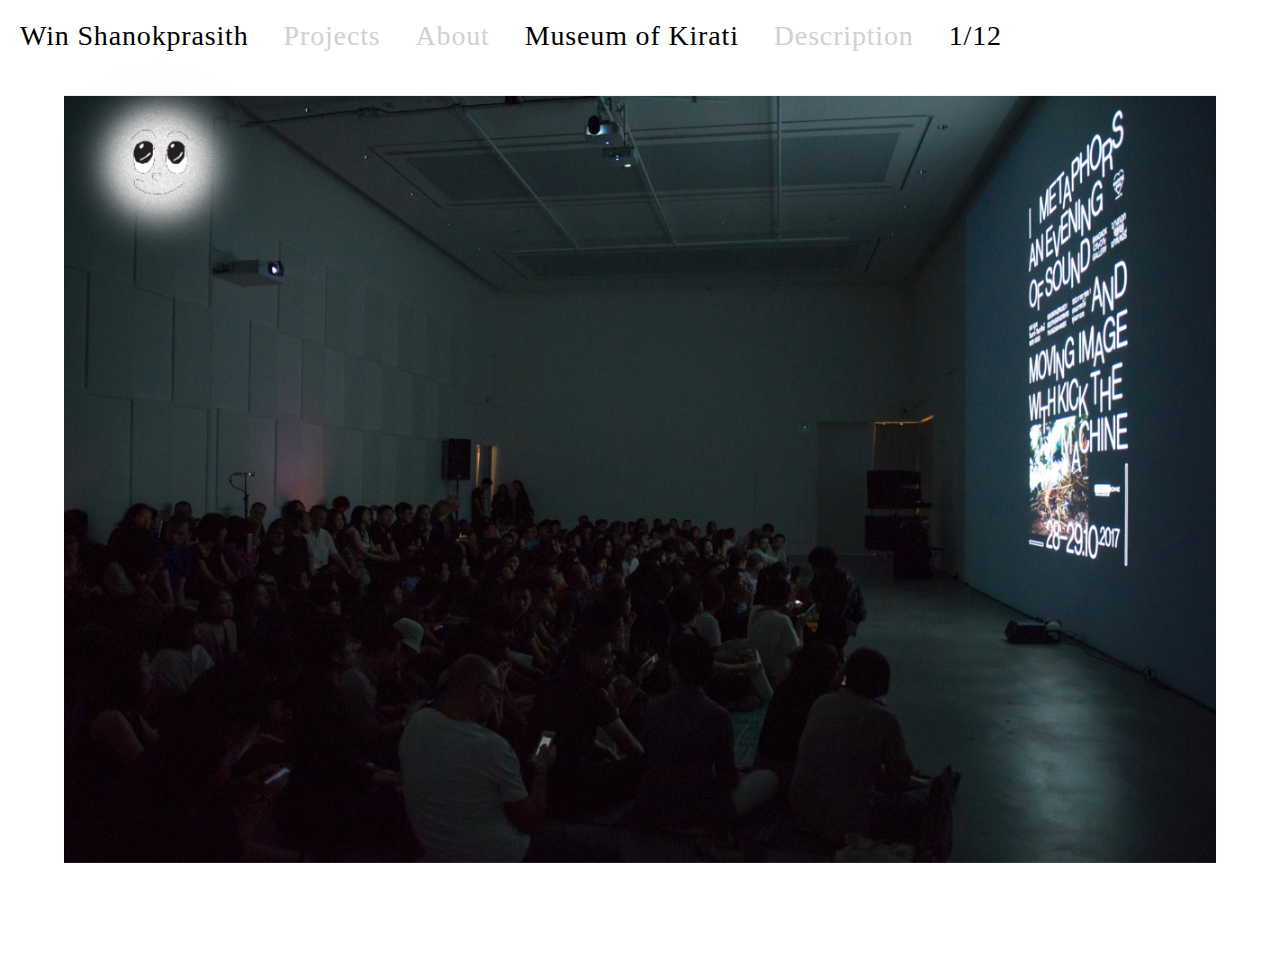
==== index.html @ 20990c18 "upload files" ====
<!doctype html>
<html lang="en">
  <head>
    <title>Win Shanokprasith</title>
    <meta charset="utf-8">
    <link rel="stylesheet" href="stylesheet.css">
	<link rel="stylesheet" type="text/css" href="MyFontsWebfontsKit.css">
  </head>

<body>
     <div class="a"><img src="images/icons/ghost.png" class="ghost"></div>
<!-- <div class="smileyface"><img src="images/popup/smileyface.svg"><div class="blurbackground"></div></div>
 --><div class="topnav sticky-top">
    	 	 	<p class="black link">Win Shanokprasith</p>
                <p class="projects-toggle"><span class="hover">Projects</span>
                    <span class="projects-expand link">
                        <span class="lineheight"></span>
                        <a href="projects-grid.html">Grid</a>
                        <br>
                        List
                    </span>
                </p> 
    	 	 	<p class="information-margin information-toggle"><span class="hover">About</span>
                    <span class="information-expand">
                        <span class="lineheight"></span>
                        Education<br><span class="lineheight"></span>
                        Pratt Institute<br>
                        Certification of Graphic Design<br>
                        2016–2017<br><br>
                        Maryland Institute College of Art<br>
                        BFA in Painting<br>
                        2011–2015<br><br>
                        Employment<br><span class="lineheight"></span>
                        Common Name<br>
                        Project Projects<br>
                        Studio Lin<br>
                        Freshkills Park<br>
                    </span>
                </p> 
    	 	 	<p class="black">Museum of Kirati</p>
    	 	 	<p class="description-toggle"><span class="hover">Description</span>
                    <span class="description-expand">
                        <span class="lineheight"></span>
                        Museum of Kirati is an solo-exhibition by Chulayarnnon Siriphol at Bangkok CityCity Gallery.
                    </span>
                </p>    
                <p class="black">1/12</p>
                <p class="backtoimages">Back to Images</p>
                <img class="exit-toggle" src="images/icons/exit.png">
    </div>

    <div class="container justify-center index">
            <div class="slideButtons">
                <span class="prev"></span>
                <span class="next"></span>
            </div>
                <ul class="gallery" id="olympGallery">
                    <li><img src="images/ktm/1.jpg"></li>
                    <li><img src="images/ktm/2.jpg"></li>
                    <li><img src="images/ktm/3.jpg"></li>
                    <li><img src="images/ktm/4.jpg"></li>
                    <li><img src="images/ktm/postcard.png"></li>
                    <li><img src="images/ktm/poster.jpg"></li>
                </ul>
    </div> 
   

      
     <script src="https://ajax.googleapis.com/ajax/libs/jquery/3.2.1/jquery.min.js"></script>
    <script src="app.js"></script>     
<!-- Optional JavaScript -->
<!-- jQuery first, then Popper.js, then Bootstrap JS -->
<!-- 		<script src="https://code.jquery.com/jquery-3.2.1.slim.min.js" integrity="sha384-KJ3o2DKtIkvYIK3UENzmM7KCkRr/rE9/Qpg6aAZGJwFDMVNA/GpGFF93hXpG5KkN" crossorigin="anonymous">
		</script>
	  <script src="https://cdnjs.cloudflare.com/ajax/libs/popper.js/1.12.3/umd/popper.min.js" integrity="sha384-vFJXuSJphROIrBnz7yo7oB41mKfc8JzQZiCq4NCceLEaO4IHwicKwpJf9c9IpFgh" crossorigin="anonymous">
	  </script>
	  <script src="https://maxcdn.bootstrapcdn.com/bootstrap/4.0.0-beta.2/js/bootstrap.min.js" integrity="sha384-alpBpkh1PFOepccYVYDB4do5UnbKysX5WZXm3XxPqe5iKTfUKjNkCk9SaVuEZflJ" crossorigin="anonymous">
	  </script> -->
</body>

</html>
---- stylesheet.css ----
/* http://meyerweb.com/eric/tools/css/reset/ 
   v2.0 | 20110126
   License: none (public domain)
*/

html, body, div, span, applet, object, iframe,
h1, h2, h3, h4, h5, h6, p, blockquote, pre,
a, abbr, acronym, address, big, cite, code,
del, dfn, em, img, ins, kbd, q, s, samp,
small, strike, strong, sub, sup, tt, var,
b, u, i, center,
dl, dt, dd, ol, ul, li,
fieldset, form, label, legend,
table, caption, tbody, tfoot, thead, tr, th, td,
article, aside, canvas, details, embed, 
figure, figcaption, footer, header, hgroup, 
menu, nav, output, ruby, section, summary,
time, mark, audio, video {
	margin: 0;
	padding: 0;
	border: 0;
	font-size: 100%;
	font: inherit;
	vertical-align: baseline;
}
/* HTML5 display-role reset for older browsers */
article, aside, details, figcaption, figure, 
footer, header, hgroup, menu, nav, section {
	display: block;
}

ol, ul {
	list-style: none;
}
blockquote, q {
	quotes: none;
}
blockquote:before, blockquote:after,
q:before, q:after {
	content: '';
	content: none;
}
table {
	border-collapse: collapse;
	border-spacing: 0;
}

/*=======================================*/

html, body{
	font-family: TimesNRMTStd-Cond;
	line-height:115% !important;
	font-size:28px !important;
	letter-spacing:0.03em; 
	margin:0;
	padding:0;
	box-sizing:none;
	border:0;
	overflow:hidden;
}

a{
	text-decoration:none;
	color:black;
}


div.a{
position:fixed;
z-index:99;
}

.smileyface{
	position:absolute;
	z-index:99;
	width:100%;
	height:100%;
}

/*.blurbackground{
	position:absolute;
	z-index:98;
	width:100%;
	height:100%;
	background:white;
	opacity:0.3;
	filter: blur(30px);
}*/

.ghost{
	width:200px;
	height:200px;
}

.topnav {
	display:absolute;
	padding:20px;
	margin: 0px 0px 0px 0px;
	width:100%;
	top:0;
	z-index:10;
}

.topnav p{
	font-size:28px;
	float:left;
	padding-right:35px;
}

p{
	font-size:28px;
	font-family: TimesNRMTStd-Cond;
	letter-spacing:0.03em;
	line-height:115%;
	color:#d0d1d4;
}

.black{
	color:black;
}

.hover:hover{
	color:black;
}


.slideButtons{
}

.prev.next{
	margin-top:50px;
}

.prev {
	position:absolute;
	left:0px;
	width:50%;
	height:100%;
	background:red;
	opacity:0;
	z-index:2;
}

.next {
	position:absolute;
	right:0;
	width:50%;
	height:100%;
	background:blue;
	opacity:0;
	z-index:2;
}

.prev:hover{
	cursor: url(https://image.ibb.co/mFXK7w/left.png), auto !important;
	z-index:2;
}


.next:hover{
	cursor: url(https://image.ibb.co/hOH80G/right.png), auto !important;
	z-index:2;
}

.justify-center{
	display: flex;
 	justify-content: center;
}

.description-expand{
	position:absolute;
	width:600px;
	z-index:900;
}


.information-expand{
/*	display:none;*/
	position:absolute;
	width:450px;
	z-index:900;
}

.projects-expand{
	position:absolute;
	z-index:900;
}


.col {
  	padding-right:15px;
}

.TimesNRMTStd-Cond {
	font-family: TimesNRMTStd-Cond;
	font-weight: normal;
	font-style: normal;
}


.topmargin{
	top:-30px;
}

.greytype {
	color: grey !important;;
}

.whitetype {
	color:white;
}

.flushright {
	text-align:right;
}



/*img{
	height:900px;
}*/


.exit-toggle {
	float:right;
	height:30px;
	margin-right:50px;
	display:none;
}

.exit-toggle:hover {
	cursor:url('https://ibb.co/eRKQVG'),auto;
}

.projects-toggle:hover{
	cursor:pointer;
}

.information-toggle:hover{
	cursor:pointer;
}

.description-toggle:hover{
	cursor:pointer;
}

.backtoimages:hover{
	cursor:pointer;
}

.container{
	margin-top:20px;
	width:100%;
	text-align:center;
	height:100% !important;
	padding-bottom:30px;
}

/*.gallery-size{
	height: calc(100vh - 103px)!important;
	margin-bottom:30px;
}*/

.gallery {
 	overflow:hidden;
 	width:100%;
 	height:100%;
 	position:absolute;
 	left:0;
 	right:0;
 	box-sizing: border-box;
 	z-index:1; 
}

.gallery ul{
	list-style-type: none;
}

.gallery li{
	list-style-type: none;
	display:none;
	vertical-align:middle;
}

.gallery li:first-child{
	display:block;
}

/*.gallery img{
	display: inline-block;
	vertical-align: middle;
	padding-top:20px;
	padding-bottom:20px;
	width:90%;
	max-height:90%;
	max-width:1300px;
}*/

.gallery img{
	position: absolute;
	max-width:90%;
	max-height:90%;
	top:50%;
	left:50%;
	transform:translate(-50%,-54%);
}

.relativepositioning{
	position:relative;
}

.splash p{
	position:absolute;
	height:100%;
	width:100%;
	background:white;
	z-index:999;
	display:flex;
	justify-content:center;
	align-items:center;
	font-size:200px;
	line-height:90%;
	text-align:center;
	letter-spacing:-1px;
	color:black;
}

/*======================*/

.projects{
	position:relative;
	margin:0 auto;
}

.projects img{
	padding:30px;
	display: inline-block;
	width:40%;
}

.projects li{
	display:block;
}

.backtoimages{
	display:none;
}

.projects p{
	position:absolute;
}

.lineheight{
	display:block;
	height:15px;
}

/*===========================*/

.table-row{
	position:relative;
	overflow:hidden;
}

.table-row:before{
	content:"";
	display:table;

}

.table-row:after{
	content: "";
	height:1px;
	width:100%;
	background:black;
	position:absolute;
	bottom:0;
}

.table-row:after{
	clear:both;
}

div.hidden{
	display:none;
}
---- MyFontsWebfontsKit.css ----
/**
 * @license
 * MyFonts Webfont Build ID 3490843, 2017-11-29T14:58:13-0500
 * 
 * The fonts listed in this notice are subject to the End User License
 * Agreement(s) entered into by the website owner. All other parties are 
 * explicitly restricted from using the Licensed Webfonts(s).
 * 
 * You may obtain a valid license at the URLs below.
 * 
 * Webfont: TimesNRMTStd-Cond by Monotype 
 * URL: https://www.myfonts.com/fonts/mti/times-new-roman/std-condensed/
 * Copyright: Font software Copyright 1992, 1995, 2002 Adobe Systems Incorporated. Typeface designs Copyright 1991, 2002, 2010 The Monotype Corporation. All rights reserved.
 * Licensed pageviews: 250,000
 * 
 * 
 * License: https://www.myfonts.com/viewlicense?type=web&buildid=3490843
 * 
 * © 2017 MyFonts Inc
*/


/* @import must be at top of file, otherwise CSS will not work */
@import url("//hello.myfonts.net/count/35441b");

  
@font-face {font-family: 'TimesNRMTStd-Cond';src: url('webfonts/35441B_0_0.eot');src: url('webfonts/35441B_0_0.eot?#iefix') format('embedded-opentype'),url('webfonts/35441B_0_0.woff2') format('woff2'),url('webfonts/35441B_0_0.woff') format('woff'),url('webfonts/35441B_0_0.ttf') format('truetype');}
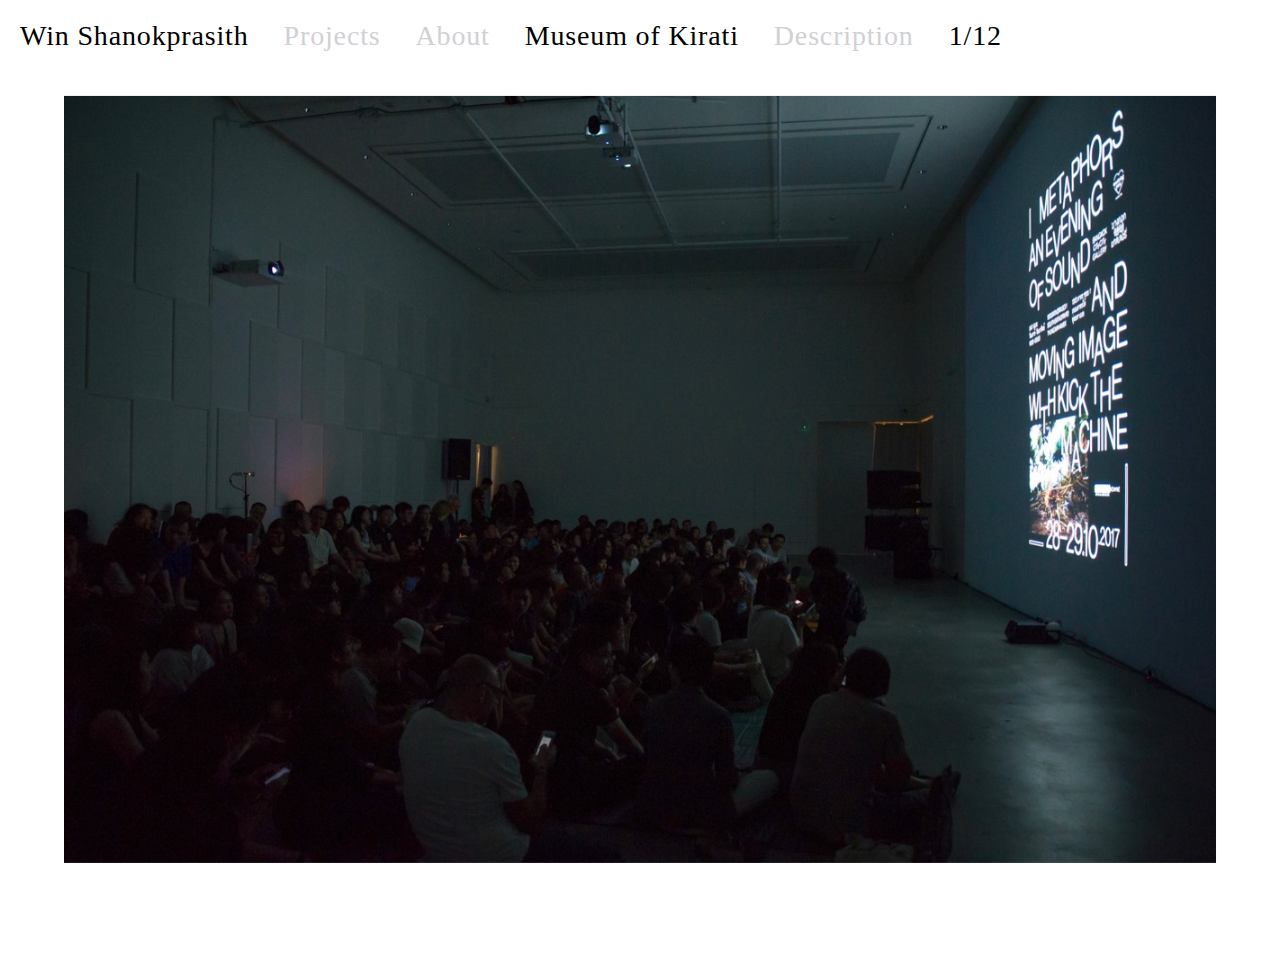
==== commit b891784a: "Update index.html" ====
--- a/index.html
+++ b/index.html
@@ -8,9 +8,7 @@
   </head>
 
 <body>
-     <div class="a"><img src="images/icons/ghost.png" class="ghost"></div>
-<!-- <div class="smileyface"><img src="images/popup/smileyface.svg"><div class="blurbackground"></div></div>
- --><div class="topnav sticky-top">
+<div class="topnav sticky-top">
     	 	 	<p class="black link">Win Shanokprasith</p>
                 <p class="projects-toggle"><span class="hover">Projects</span>
                     <span class="projects-expand link">
@@ -78,4 +76,4 @@
 	  </script> -->
 </body>
 
-</html>+</html>
